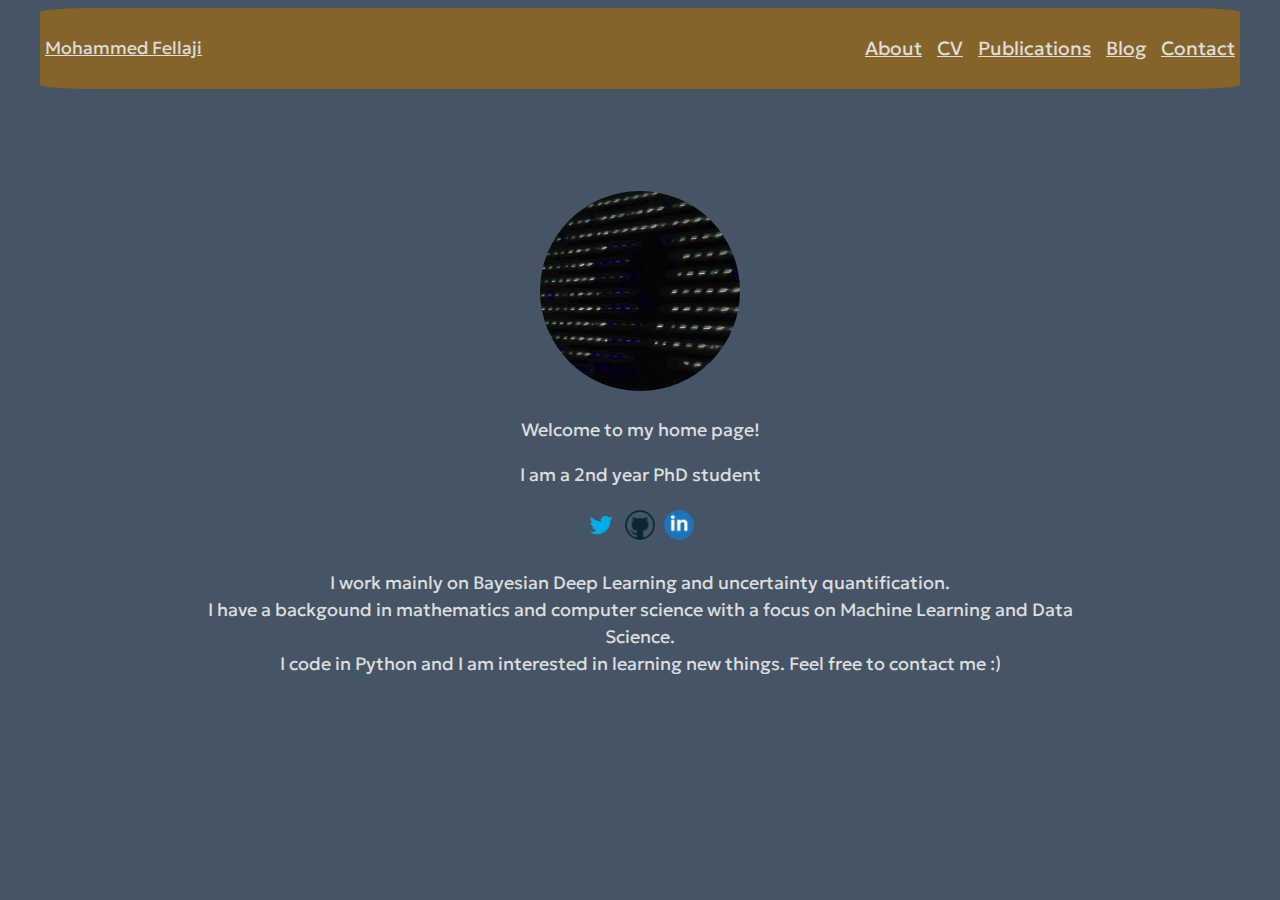
==== index.html @ ededf954 "first version with index.html/style.css" ====
<!DOCTYPE html>
<html lang="en">
  <head>
    <meta charset="utf-8">

    <!-- font -->
    <link rel="preconnect" href="https://fonts.googleapis.com">
    <link rel="preconnect" href="https://fonts.gstatic.com" crossorigin>
    <link href="https://fonts.googleapis.com/css2?family=Geologica:wght@500;600;700&display=swap" rel="stylesheet">

    <!-- style -->
    <link rel="stylesheet" href="style.css">
    <title>Mohammed Fellaji</title>
  </head>

  <body>
    <div class="container-header">
      <header>
        <a class="home" href="/"> Mohammed Fellaji </a>
        
        <div class="menu-nav">
          <nav>
            <ul class="option">
              <li class="menu-item"> <a class="section-item" href="/about"> About </a> </li>
              <li class="menu-item"> <a class="section-item" href="/cv"> CV </a> </li>
              <li class="menu-item"> <a class="section-item" href="/publications"> Publications </a> </li>
              <li class="menu-item"> <a class="section-item" href="/blog"> Blog </a> </li>
              <li class="menu-item"> <a class="section-item" href="/contact"> Contact </a> </li>
            </ul>
          </nav>
        </div>
      </header>
    </div>

    <main class="content">
      <div class="container">
        <section>
          <br>

          <div class="image-profile">
            <img src="dev_pdp.png" alt="Mohammed Fellaji">
          </div>
          
          <br>

          <div class="welcome-message"> Welcome to my home page! </div>

          <br>

          <div class="whoami"> I am a 2nd year PhD student</div>

          <br>
          
          <nav class="socials">
            <div class="socials-wrapper">
              <ul class="list-socials">
                <li>
                  <a href="https://twitter.com/fellajimed" aria-label="Twitter" target="_blank">
                    <img src="logos/twitter.png" alt="twitter">
                  </a>
                </li>
                <li>
                  <a href="https://github.com/fellajimed" aria-label="Github" target="_blank">
                    <img src="logos/github.png" alt="github">
                  </a>
                </li>
                <li>
                  <a href="https://linkedin.com/in/fellajimed/" aria-label="LinkedIn" target="_blank">
                    <img src="logos/linkedin.png" alt="linkedin">
                  </a>
                </li>
                <!-- <li>
                  <a href="" aria-label="GoogleScholar" target="_blank">
                    <img src="logos/scholar.png" alt="googlescholar">
                  </a>
                </li>
                <li>
                  <a href="https://orcid.org/0009-0007-8604-4424" aria-label="ORCID" target="_blank">
                    <img src="logos/orcid.png" alt="orcid">
                  </a>
                </li> -->
              </ul>
            </div>
          </nav>

          <br>

          <div class="whatido">
            I work mainly on Bayesian Deep Learning and uncertainty quantification.
            <br>
            I have a backgound in mathematics and computer science with a focus on Machine Learning and Data Science.
            <br>
            I code in Python and I am interested in learning new things. Feel free to contact me :) 
          </div>
        </section>
      </div>
    </main>

  </body>
</html>


<!-- my colors: #465566 #4984CC #638ABA #856429 #BA9B63 -->
---- style.css ----
* {
    color: #ddd;
    font-family: 'Geologica', sans-serif;
    font-size: 102%;   
}

body {
    margin-right: 40px;
    margin-left: 40px;
    background-color: #465566;
}

header {
    position: relative;
    display: flex;
    justify-content: space-between;
    align-items: center;
    padding: 5px 0;
    width: auto;
}

.container-header {
    width: 100%;
    background-color: #856429;
    border-radius: 5%;
    color: #4984CC;
}

.home {
    padding: 5px;
}

.menu-item {
    padding: 5px;
}

li{
    list-style: none;
}

img{
    border-radius: 50%;
    margin-left: auto;
    margin-right: auto;
}

section {
    margin-left: auto;
    margin-right: auto;
    display:table-cell;
    vertical-align:middle;
    text-align:center;
    width: 75%;  /* change this @media rule */
}

.menu-nav {
    box-sizing: border-box;
    float: right;
}


.container-header {
    display: inline-block;
}

.menu-nav li {
    display: inline-block;
}

.container {
    display: flex;
    align-items: center;
    justify-content: center;
    margin-top: 80px;
}

.image-profil{
    display: inline-block;
    border-radius: 50%;
    margin: auto;
}

.socials li img {
    display: block;
    max-width: 30px;
    max-height: 30px;
    width: auto;
    height: auto;
    padding: 2px;
    aspect-ratio: 1/1;
    object-fit: contain;
}

.socials-wrapper ul {
    display: contents;
    margin: auto;
    text-align: center;
}

.list-socials ul {
    margin: auto;
    display: grid;
    justify-content: center;
    display: flex;
    align-items: center;
    text-align: center;
}

.list-socials li {
    display: inline-block;
    
}

.whatido {
    line-height: 150%;
}
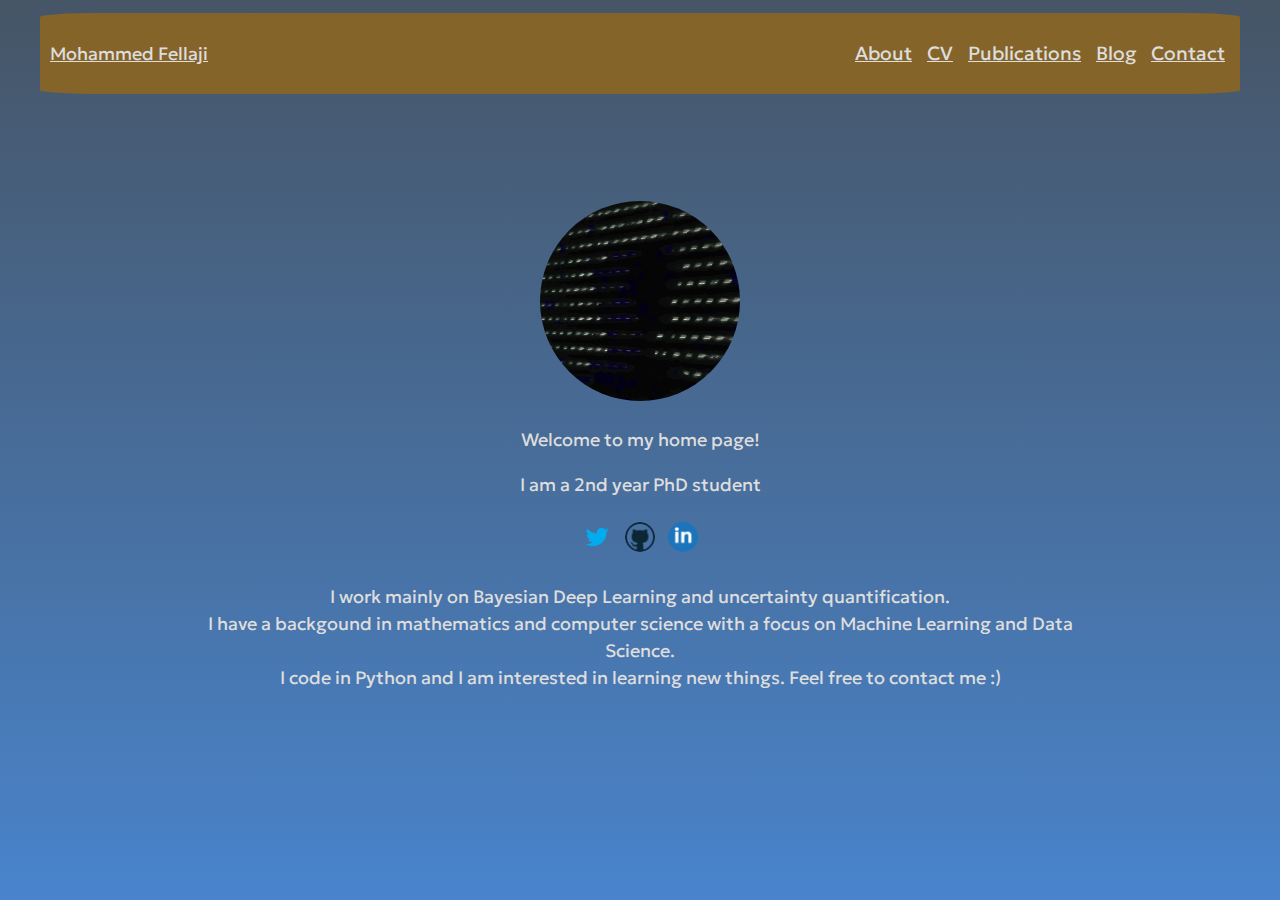
==== commit fabd8405: "feat: menu collapse + new color + style changes" ====
--- a/index.html
+++ b/index.html
@@ -11,16 +11,19 @@
     <!-- style -->
     <link rel="stylesheet" href="style.css">
     <title>Mohammed Fellaji</title>
+    <link rel="icon" href="dev_pdp.png">
   </head>
 
   <body>
-    <div class="container-header">
-      <header>
-        <a class="home" href="/"> Mohammed Fellaji </a>
+    <header>
+      <div class="container-header">
+        <div class="home-div"> <a href="/"> Mohammed Fellaji </a> </div>
         
         <div class="menu-nav">
-          <nav>
+          <nav class="navigation">
             <ul class="option">
+              <input type="checkbox" id="collapse" hidden checked>
+              <label class="menu-button" for="collapse"> </label>
               <li class="menu-item"> <a class="section-item" href="/about"> About </a> </li>
               <li class="menu-item"> <a class="section-item" href="/cv"> CV </a> </li>
               <li class="menu-item"> <a class="section-item" href="/publications"> Publications </a> </li>
@@ -29,8 +32,8 @@
             </ul>
           </nav>
         </div>
-      </header>
-    </div>
+      </div>
+    </header>
 
     <main class="content">
       <div class="container">
@@ -97,7 +100,4 @@
     </main>
 
   </body>
-</html>
-
-
-<!-- my colors: #465566 #4984CC #638ABA #856429 #BA9B63 -->+</html>--- a/style.css
+++ b/style.css
@@ -1,40 +1,33 @@
+/*  my colors: #465566 #4984CC #638ABA #856429 #BA9B63 */
+
 * {
     color: #ddd;
     font-family: 'Geologica', sans-serif;
     font-size: 102%;   
 }
 
+html {
+    height: 100%;
+    width: 100%;
+}
+
 body {
     margin-right: 40px;
     margin-left: 40px;
-    background-color: #465566;
+    background: rgb(70,85,102);
+    background: linear-gradient(0deg, #4984CC 0%, #465566 100%);
 }
 
 header {
-    position: relative;
-    display: flex;
-    justify-content: space-between;
-    align-items: center;
     padding: 5px 0;
     width: auto;
-}
-
-.container-header {
-    width: 100%;
-    background-color: #856429;
-    border-radius: 5%;
-    color: #4984CC;
-}
-
-.home {
-    padding: 5px;
-}
-
-.menu-item {
-    padding: 5px;
-}
-
-li{
+    position: relative;
+    display: flex;
+    justify-content: space-between;
+    align-items: center;
+}
+
+li {
     list-style: none;
 }
 
@@ -50,17 +43,51 @@
     display:table-cell;
     vertical-align:middle;
     text-align:center;
-    width: 75%;  /* change this @media rule */
+    width: 75%;
+}
+
+.container-header {
+    /* display: inline-block; */
+    display:flex;
+    align-items: center;
+    width: 100%;
+    background-color: #856429;
+    border-radius: 5%;
+    color: #4984CC;
+    padding: 5px;
+}
+
+.home-div {
+    padding: 5px;
+    margin: auto;
+    display: flex;
+    flex-direction: column;
 }
 
 .menu-nav {
     box-sizing: border-box;
     float: right;
-}
-
-
-.container-header {
-    display: inline-block;
+    display: flex;
+    flex: 1;
+    flex-direction: column;
+}
+
+.menu-button {
+    align-items: center;
+    float: right;
+    opacity:1;
+}
+
+.menu-item {
+    padding: 5px;
+}
+
+.navigation {
+    float: right;
+    margin-left: auto; 
+    margin-right: 0;
+    padding-left: 5px;
+    padding-right: 5px;
 }
 
 .menu-nav li {
@@ -74,7 +101,7 @@
     margin-top: 80px;
 }
 
-.image-profil{
+.image-profil {
     display: inline-block;
     border-radius: 50%;
     margin: auto;
@@ -86,7 +113,7 @@
     max-height: 30px;
     width: auto;
     height: auto;
-    padding: 2px;
+    padding: 4px;
     aspect-ratio: 1/1;
     object-fit: contain;
 }
@@ -108,9 +135,97 @@
 
 .list-socials li {
     display: inline-block;
-    
 }
 
 .whatido {
     line-height: 150%;
+}
+
+
+@media only screen and (max-width: 700px) {
+    * {
+        font-size: 100%;
+    }
+
+    body {
+        margin-right: 5px;
+        margin-left: 5px;
+    }
+
+    section {
+        width: 90%;
+    }
+}
+
+
+@media only screen and (max-width: 550px) {
+    section {
+        width: 97%;
+    }
+
+    .whatido {
+        text-align: left;
+    }
+
+    .menu-nav {
+        position:relative;
+        display: block;
+    }
+
+    .navigation .menu-button {
+        position:relative;
+        display: block;
+    }
+
+    .option {
+        list-style:none;  
+        margin:0;
+        padding:0;
+        width:150px;
+        box-shadow:0 0 3px  #BA9B63,
+                0 0 0 5px rgba(100,100,100,.3);
+        border-radius:5px;  
+        margin:20px;  
+    }
+
+    .option .menu-item {
+        display:block;
+        height:20px;  
+        padding:10px;
+        color:white;
+        border-top:1px solid rgba(255,255,255,.1);  
+    }
+
+    .option .menu-item:last-child{
+        border-bottom-left-radius:4px;
+        border-bottom-right-radius:4px;
+    }
+
+    .menu-button:before{
+        height: 2px;
+        width: 20px;
+        background: white;
+        display: inline-block;
+        content: "";
+        box-shadow:0px -5px 0px 0px  white,
+                0px -10px 0px 0px white;
+        margin-right:10px;
+        transition:all .5s;
+    }
+
+    .menu-button {
+        padding: 2px;
+        /* a tmp fix to center menu button */
+        padding-bottom: 20px;
+    }
+
+    input[type="checkbox"] {
+        visibility: hidden;
+        position: absolute;
+    }
+
+    #collapse:checked ~ .menu-item{
+        display:none;
+        margin-top:0; 
+    }
 }